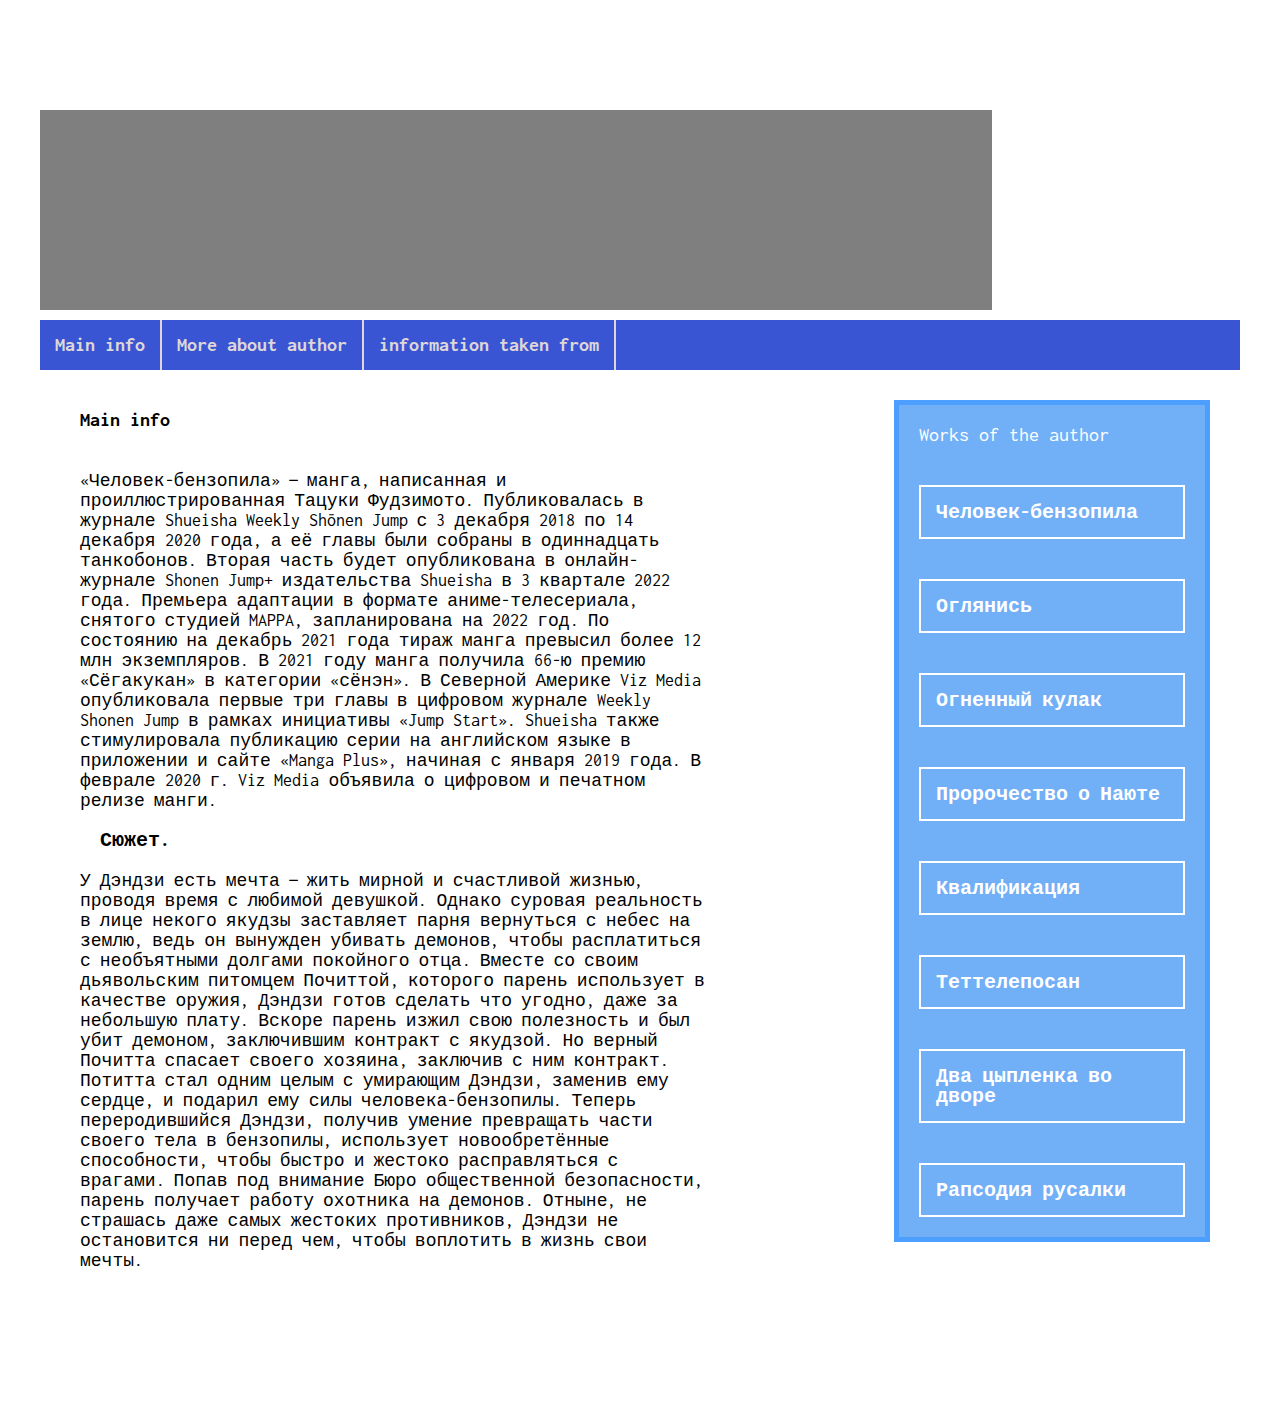
==== что-то сложное/index.html @ 81bc5f45 "first commit" ====
<!DOCTYPE html>
<html lang="ru">
<head>
    <meta charset="UTF-8">
    <meta http-equiv="X-UA-Compatible" content="IE=edge">
    <meta name="viewport" content="width=device-width, initial-scale=1.0">
    <title>Chainsawman</title>
    <link rel="stylesheet" href="reset.css">
    <link rel="stylesheet" href="style.css">
</head>
<body>
    <div class="container">
        <div class="header">
            <div class="title-block"> 
                <H1>Chainsawmen</H1>
            </div>
            <div class="userpic"></div>
        </div>
        <div class="navigation">
            <ul>
                <li><a href="index.html">Main info</a></li>
                <li><a href="index2.html">More about author</a></li>
                <li><a href="index3.html">information taken from</a></li>
            </ul>
        </div>
        <div class="content-wrapper">
            <div class="content">
                <h3>Main info</h3>
                <div class="main">
                <p>«Человек-бензопила» — манга, написанная и проиллюстрированная Тацуки Фудзимото. Публиковалась в журнале Shueisha Weekly Shōnen Jump с 3 декабря 2018 по 14 декабря 2020 года, а её главы были собраны в одиннадцать танкобонов. Вторая часть будет опубликована в онлайн-журнале Shonen Jump+ издательства Shueisha в 3 квартале 2022 года. Премьера адаптации в формате аниме-телесериала, снятого студией MAPPA, запланирована на 2022 год. По состоянию на декабрь 2021 года тираж манга превысил более 12 млн экземпляров. В 2021 году манга получила 66-ю премию «Сёгакукан» в категории «сёнэн». В Северной Америке Viz Media опубликовала первые три главы в цифровом журнале Weekly Shonen Jump в рамках инициативы «Jump Start». Shueisha также стимулировала публикацию серии на английском языке в приложении и сайте «Manga Plus», начиная с января 2019 года. В феврале 2020 г. Viz Media объявила о цифровом и печатном релизе манги. </p>
                <h3>Сюжет.</h3>
                <p>У Дэндзи есть мечта — жить мирной и счастливой жизнью, проводя время с любимой девушкой. Однако суровая реальность в лице некого якудзы заставляет парня вернуться с небес на землю, ведь он вынужден убивать демонов, чтобы расплатиться с необъятными долгами покойного отца. Вместе со своим дьявольским питомцем Почиттой, которого парень использует в качестве оружия, Дэндзи готов сделать что угодно, даже за небольшую плату. Вскоре парень изжил свою полезность и был убит демоном, заключившим контракт с якудзой. Но верный Почитта спасает своего хозяина, заключив с ним контракт. Потитта стал одним целым с умирающим Дэндзи, заменив ему сердце, и подарил ему силы человека-бензопилы. Теперь переродившийся Дэндзи, получив умение превращать части своего тела в бензопилы, использует новообретённые способности, чтобы быстро и жестоко расправляться с врагами. Попав под внимание Бюро общественной безопасности, парень получает работу охотника на демонов. Отныне, не страшась даже самых жестоких противников, Дэндзи не остановится ни перед чем, чтобы воплотить в жизнь свои мечты.</p></div>
            </div>
            <div class="sidebar">
                <ul class="works">
                   <div class="boxhead"> <h4>Works of the author</h4> </div>
                    <li><a href="https://ru.wikipedia.org/wiki/%D0%A7%D0%B5%D0%BB%D0%BE%D0%B2%D0%B5%D0%BA-%D0%B1%D0%B5%D0%BD%D0%B7%D0%BE%D0%BF%D0%B8%D0%BB%D0%B0" title="Человек-бензопила">Человек-бензопила</a></li>
                    <li><a href="https://hmong.ru/wiki/Look_Back_(manga)" title="Оглянись">Оглянись</a></li>
                    <li><a href="https://star-wiki.ru/wiki/Fire_Punch" title="Огненный кулак">Огненный кулак</a></li>
                    <li><a href="file:///C:/Users/Menedger/Desktop/%D0%BC%D0%B8%D0%BD%D0%B8%20%D1%81%D0%B0%D0%B9%D1%82/index.html"Пророчество о Наюте>Пророчество о Наюте</a></li>
                    <li><a href="file:///C:/Users/Menedger/Desktop/%D0%BC%D0%B8%D0%BD%D0%B8%20%D1%81%D0%B0%D0%B9%D1%82/index.html"Квалификация>Квалификация</a></li>
                    <li><a href="file:///C:/Users/Menedger/Desktop/%D0%BC%D0%B8%D0%BD%D0%B8%20%D1%81%D0%B0%D0%B9%D1%82/index.html"Теттелепосан>Теттелепосан</a></li>
                    <li><a href="file:///C:/Users/Menedger/Desktop/%D0%BC%D0%B8%D0%BD%D0%B8%20%D1%81%D0%B0%D0%B9%D1%82/index.html"Два цыпленка во дворе>Два цыпленка во дворе</a></li>
                    <li><a href="file:///C:/Users/Menedger/Desktop/%D0%BC%D0%B8%D0%BD%D0%B8%20%D1%81%D0%B0%D0%B9%D1%82/index.html"Рапсодия русалки>Рапсодия русалки</a></li>
                </ul>
            </div>
        </div>
    </div>
</body>
</html>
---- что-то сложное/style.css ----
@import url("https://fonts.googleapis.com/css2?family=Dancing+Script:wght@700&family=Inconsolata:wght@700&display=swap");

body {
  font-family: "Inconsolata", monospace;
  background: url(https://images4.alphacoders.com/112/thumb-1920-1126211.jpg) center center/ cover;
  padding: 100px 0;
}

h2 {
  font-size: 30px;
  font-weight: bolder;
  margin: 10px;
  margin-left: 10px;
}

h4 {
  margin: 20px;
}

h3 {
  padding: 20px;
  font-size: 20px;
  font-weight: bold;
}

.container {
  width: 1200px;
  min-height: 700px;
  border: 10px solid #fff;
  margin: 0 auto;
  background: #fff ;
}

.header {
  display: flex;
  height: 200px;
}

.title-block {
  position: relative;
  display: flex;
  justify-content: center;
  align-items: center;
  display: flex;
  width: 80%;
  height: 100%;
  margin-right: 10px;
  font-size: 50px;
  background: url(https://suzzy.ru/wp-content/uploads/2021/05/chelovek-benzopila.jpg)
    no-repeat center center/ cover;
  color: #fff;
}

.title-block::after {
  content: "";
  position: absolute;
  left: 0;
  top: 0;
  width: 100%;
  height: 100%;
  background-color: #000;
  opacity: 0.5;
}

.title {
  position: relative;
  z-index: 1;
}

.userpic {
  display: flex;
  width: 20%;
  height: 100%;
  background: url(https://pikuco.ru/upload/test_stable/124/124743faafa2b9fb305d2f86fb789446.jpg)
    no-repeat center center/ cover;
}

.navigation ul {
  display: flex;
  background: rgba(25, 58, 204, 0.863);
  margin-top: 10px;
}

.navigation li a {
  display: flex;
  padding: 15px;
  text-decoration: none;
  color: rgb(223, 215, 215);
  font-size: 20px;
  font-weight: bold;
  border-right: 2px solid rgb(223, 215, 215);
}

.navigation li a:hover {
  background: rgba(21, 46, 156, 0.822);
}

.content-wrapper {
  display: flex;
}

.content {
  font-size: larger;
  width: 70%;
  padding: 20px;
}

.content p {
  line-height: 20px;
}

.sidebar {
  padding: 20px;
  width: 30%;
}

.works li {
  padding: 20px;
  transition: transform 0.5s ease;
  cursor: pointer;
}

.works li:hover {
  transform: translateX(10px);
}

.works {
  color: #fff;
  font-size: 20px;
}

.works ul {
  display: flex;
  background: rgba(25, 58, 204, 0.863);
}

.info ul {
  display: flex;
  background: rgba(25, 58, 204, 0.863);
}

.info li {
  padding: 20px;
  transition: transform 0.5s ease;
  cursor: pointer;
}

.info {
  background: url(https://oir.mobi/uploads/posts/2021-03/1616967394_7-p-fon-bumaga-10.jpg)
    center center/ cover;
  font-size: 25px;
}

.info ::after {
  content: "";
  position: absolute;
  left: 0;
  top: 0;
  background-color: #000;
  opacity: 0.6;
}

.info li :hover {
  transform: translateX(10px);
}

.author {
  font-size: large;
  width: 80%;
  padding: 20px;
}

.author p {
  line-height: 25px;
}

.sidebar ul {
  border: 5px solid rgba(69, 156, 255, 0.836);
  background: rgba(68, 150, 245, 0.76);
  margin: 10px;
}

.sidebar li a {
  display: flex;
  padding: 15px;
  text-decoration: none;
  color: #fff;
  font-size: 20px;
  font-weight: bold;
  border: 2px solid #fff;
}

.boxhead {
  margin-right: 15px;
}

.main {
  font-size: large;
  width: 80%;
  padding: 20px;
}
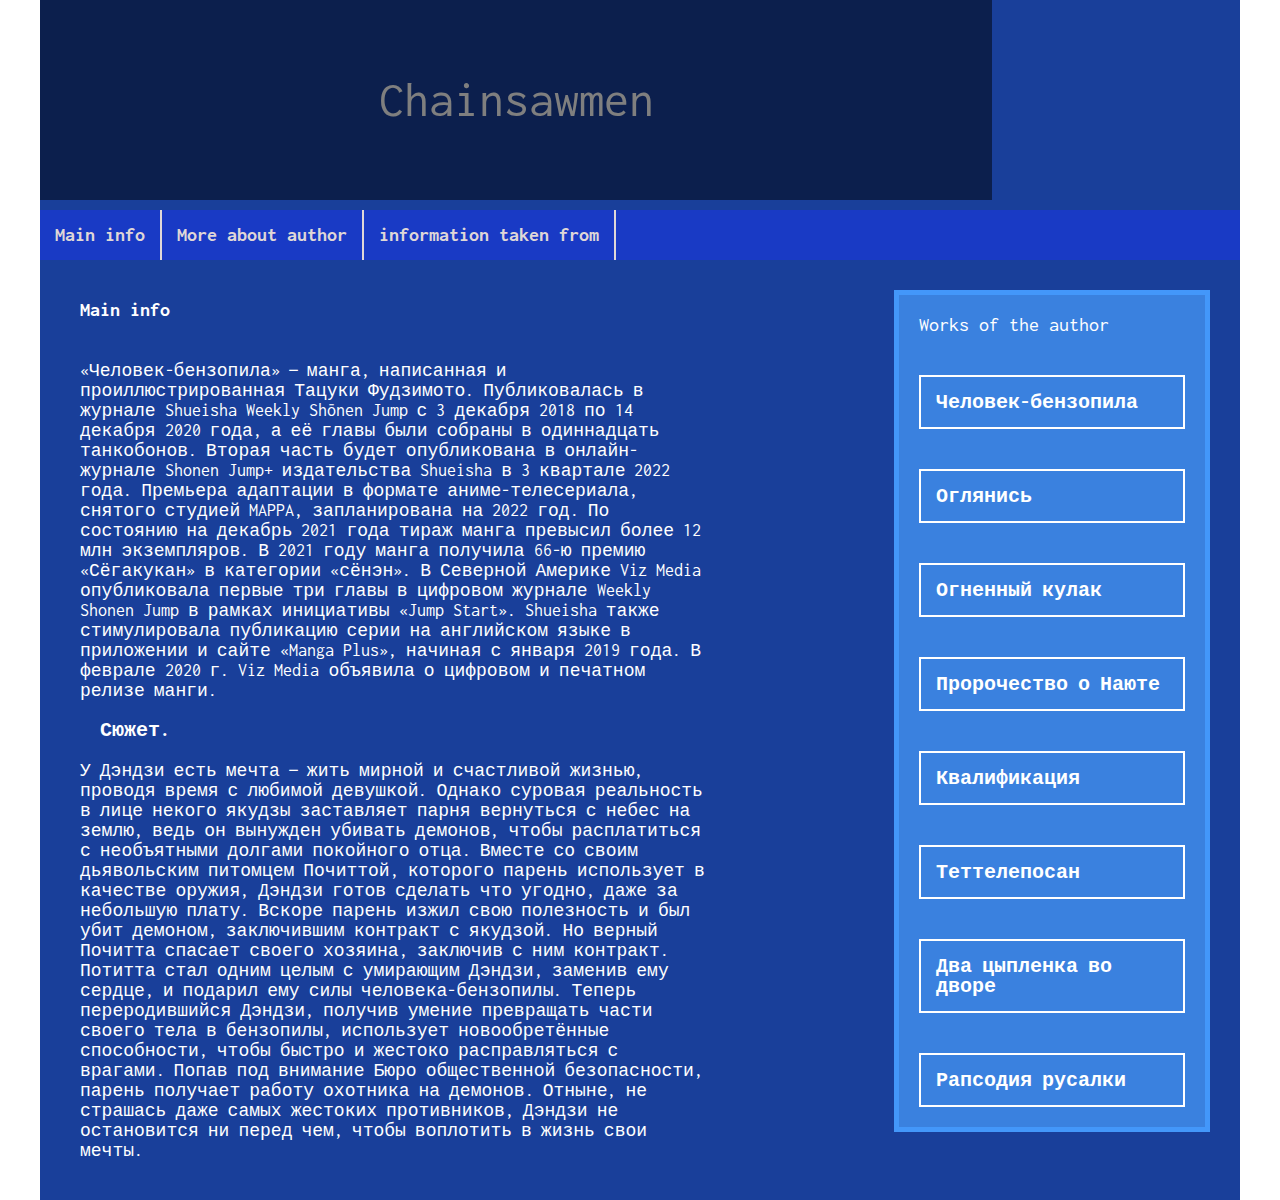
==== commit f8fe2184: "-all" ====
--- a/что-то сложное/index.html
+++ b/что-то сложное/index.html
@@ -5,6 +5,7 @@
     <meta http-equiv="X-UA-Compatible" content="IE=edge">
     <meta name="viewport" content="width=device-width, initial-scale=1.0">
     <title>Chainsawman</title>
+    <base target="_blank">
     <link rel="stylesheet" href="reset.css">
     <link rel="stylesheet" href="style.css">
 </head>
--- a/что-то сложное/style.css
+++ b/что-то сложное/style.css
@@ -3,7 +3,18 @@
 body {
   font-family: "Inconsolata", monospace;
   background: url(https://images4.alphacoders.com/112/thumb-1920-1126211.jpg) center center/ cover;
-  padding: 100px 0;
+  color: #fff;
+}
+
+a {
+  color: #fff;
+  text-decoration: none;
+  
+}
+
+a::after{
+  color: #000;
+  text-decoration: none;
 }
 
 h2 {
@@ -26,9 +37,8 @@
 .container {
   width: 1200px;
   min-height: 700px;
-  border: 10px solid #fff;
   margin: 0 auto;
-  background: #fff ;
+  background: #002a8fe6;
 }
 
 .header {
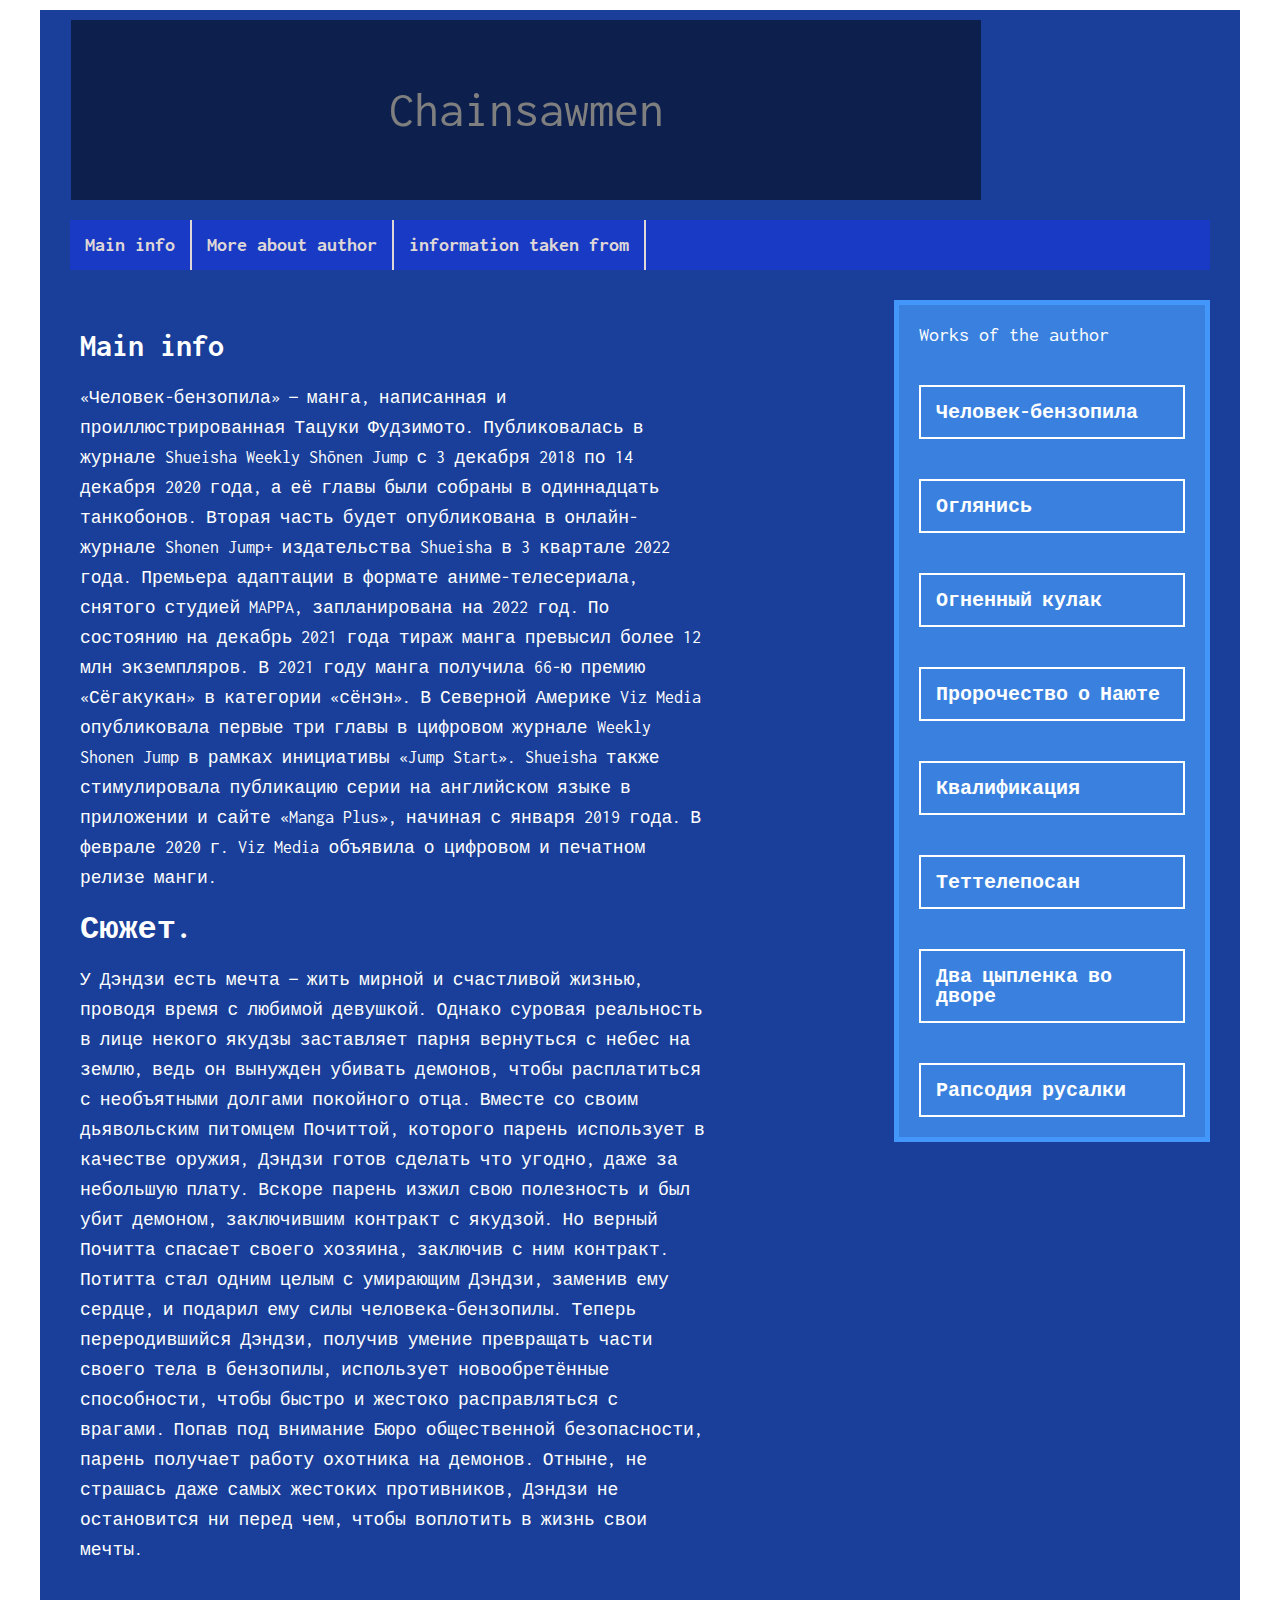
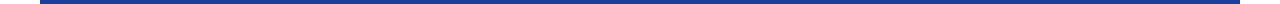
==== commit 83b589aa: "meow" ====
--- a/что-то сложное/index.html
+++ b/что-то сложное/index.html
@@ -5,7 +5,6 @@
     <meta http-equiv="X-UA-Compatible" content="IE=edge">
     <meta name="viewport" content="width=device-width, initial-scale=1.0">
     <title>Chainsawman</title>
-    <base target="_blank">
     <link rel="stylesheet" href="reset.css">
     <link rel="stylesheet" href="style.css">
 </head>
@@ -26,8 +25,8 @@
         </div>
         <div class="content-wrapper">
             <div class="content">
+                <div class="main">
                 <h3>Main info</h3>
-                <div class="main">
                 <p>«Человек-бензопила» — манга, написанная и проиллюстрированная Тацуки Фудзимото. Публиковалась в журнале Shueisha Weekly Shōnen Jump с 3 декабря 2018 по 14 декабря 2020 года, а её главы были собраны в одиннадцать танкобонов. Вторая часть будет опубликована в онлайн-журнале Shonen Jump+ издательства Shueisha в 3 квартале 2022 года. Премьера адаптации в формате аниме-телесериала, снятого студией MAPPA, запланирована на 2022 год. По состоянию на декабрь 2021 года тираж манга превысил более 12 млн экземпляров. В 2021 году манга получила 66-ю премию «Сёгакукан» в категории «сёнэн». В Северной Америке Viz Media опубликовала первые три главы в цифровом журнале Weekly Shonen Jump в рамках инициативы «Jump Start». Shueisha также стимулировала публикацию серии на английском языке в приложении и сайте «Manga Plus», начиная с января 2019 года. В феврале 2020 г. Viz Media объявила о цифровом и печатном релизе манги. </p>
                 <h3>Сюжет.</h3>
                 <p>У Дэндзи есть мечта — жить мирной и счастливой жизнью, проводя время с любимой девушкой. Однако суровая реальность в лице некого якудзы заставляет парня вернуться с небес на землю, ведь он вынужден убивать демонов, чтобы расплатиться с необъятными долгами покойного отца. Вместе со своим дьявольским питомцем Почиттой, которого парень использует в качестве оружия, Дэндзи готов сделать что угодно, даже за небольшую плату. Вскоре парень изжил свою полезность и был убит демоном, заключившим контракт с якудзой. Но верный Почитта спасает своего хозяина, заключив с ним контракт. Потитта стал одним целым с умирающим Дэндзи, заменив ему сердце, и подарил ему силы человека-бензопилы. Теперь переродившийся Дэндзи, получив умение превращать части своего тела в бензопилы, использует новообретённые способности, чтобы быстро и жестоко расправляться с врагами. Попав под внимание Бюро общественной безопасности, парень получает работу охотника на демонов. Отныне, не страшась даже самых жестоких противников, Дэндзи не остановится ни перед чем, чтобы воплотить в жизнь свои мечты.</p></div>
@@ -35,14 +34,14 @@
             <div class="sidebar">
                 <ul class="works">
                    <div class="boxhead"> <h4>Works of the author</h4> </div>
-                    <li><a href="https://ru.wikipedia.org/wiki/%D0%A7%D0%B5%D0%BB%D0%BE%D0%B2%D0%B5%D0%BA-%D0%B1%D0%B5%D0%BD%D0%B7%D0%BE%D0%BF%D0%B8%D0%BB%D0%B0" title="Человек-бензопила">Человек-бензопила</a></li>
-                    <li><a href="https://hmong.ru/wiki/Look_Back_(manga)" title="Оглянись">Оглянись</a></li>
-                    <li><a href="https://star-wiki.ru/wiki/Fire_Punch" title="Огненный кулак">Огненный кулак</a></li>
-                    <li><a href="file:///C:/Users/Menedger/Desktop/%D0%BC%D0%B8%D0%BD%D0%B8%20%D1%81%D0%B0%D0%B9%D1%82/index.html"Пророчество о Наюте>Пророчество о Наюте</a></li>
-                    <li><a href="file:///C:/Users/Menedger/Desktop/%D0%BC%D0%B8%D0%BD%D0%B8%20%D1%81%D0%B0%D0%B9%D1%82/index.html"Квалификация>Квалификация</a></li>
-                    <li><a href="file:///C:/Users/Menedger/Desktop/%D0%BC%D0%B8%D0%BD%D0%B8%20%D1%81%D0%B0%D0%B9%D1%82/index.html"Теттелепосан>Теттелепосан</a></li>
-                    <li><a href="file:///C:/Users/Menedger/Desktop/%D0%BC%D0%B8%D0%BD%D0%B8%20%D1%81%D0%B0%D0%B9%D1%82/index.html"Два цыпленка во дворе>Два цыпленка во дворе</a></li>
-                    <li><a href="file:///C:/Users/Menedger/Desktop/%D0%BC%D0%B8%D0%BD%D0%B8%20%D1%81%D0%B0%D0%B9%D1%82/index.html"Рапсодия русалки>Рапсодия русалки</a></li>
+                   <li><a target="_blank" href="https://ru.wikipedia.org/wiki/%D0%A7%D0%B5%D0%BB%D0%BE%D0%B2%D0%B5%D0%BA-%D0%B1%D0%B5%D0%BD%D0%B7%D0%BE%D0%BF%D0%B8%D0%BB%D0%B0" title="Человек-бензопила">Человек-бензопила</a></li>
+                   <li><a target="_blank" href="https://hmong.ru/wiki/Look_Back_(manga)" title="Оглянись">Оглянись</a></li>
+                   <li><a target="_blank" href="https://star-wiki.ru/wiki/Fire_Punch" title="Огненный кулак">Огненный кулак</a></li>
+                   <li><a target="_blank" href="file:///C:/Users/user/Documents/prog/chainswman/%D0%BC%D0%B8%D0%BD%D0%B8%20%D1%81%D0%B0%D0%B9%D1%82/index.html"Пророчество о Наюте>Пророчество о Наюте</a></li>
+                   <li><a target="_blank" href="file:///C:/Users/user/Documents/prog/chainswman/%D0%BC%D0%B8%D0%BD%D0%B8%20%D1%81%D0%B0%D0%B9%D1%82/index.html"Квалификация>Квалификация</a></li>
+                    <li><a target="_blank" href="file:///C:/Users/user/Documents/prog/chainswman/%D0%BC%D0%B8%D0%BD%D0%B8%20%D1%81%D0%B0%D0%B9%D1%82/index.html"Теттелепосан>Теттелепосан</a></li>
+                    <li><a target="_blank" href="file:///C:/Users/user/Documents/prog/chainswman/%D0%BC%D0%B8%D0%BD%D0%B8%20%D1%81%D0%B0%D0%B9%D1%82/index.html"Два цыпленка во дворе>Два цыпленка во дворе</a></li>
+                    <li><a target="_blank" href="file:///C:/Users/user/Documents/prog/chainswman/%D0%BC%D0%B8%D0%BD%D0%B8%20%D1%81%D0%B0%D0%B9%D1%82/index.html"Рапсодия русалки>Рапсодия русалки</a></li>
                 </ul>
             </div>
         </div>
--- a/что-то сложное/style.css
+++ b/что-то сложное/style.css
@@ -4,6 +4,7 @@
   font-family: "Inconsolata", monospace;
   background: url(https://images4.alphacoders.com/112/thumb-1920-1126211.jpg) center center/ cover;
   color: #fff;
+  padding-top: 10px;
 }
 
 a {
@@ -12,7 +13,7 @@
   
 }
 
-a::after{
+a::hover{
   color: #000;
   text-decoration: none;
 }
@@ -29,8 +30,8 @@
 }
 
 h3 {
-  padding: 20px;
-  font-size: 20px;
+  padding: 20px 0;
+  font-size: 32px;
   font-weight: bold;
 }
 
@@ -42,6 +43,8 @@
 }
 
 .header {
+  box-sizing: border-box;
+  padding: 10px 31px;
   display: flex;
   height: 200px;
 }
@@ -79,10 +82,14 @@
 
 .userpic {
   display: flex;
-  width: 20%;
+  width: 18%;
   height: 100%;
   background: url(https://pikuco.ru/upload/test_stable/124/124743faafa2b9fb305d2f86fb789446.jpg)
     no-repeat center center/ cover;
+}
+
+.navigation {
+  margin: 0 30px;
 }
 
 .navigation ul {
@@ -116,7 +123,7 @@
 }
 
 .content p {
-  line-height: 20px;
+  line-height: 30px;
 }
 
 .sidebar {
